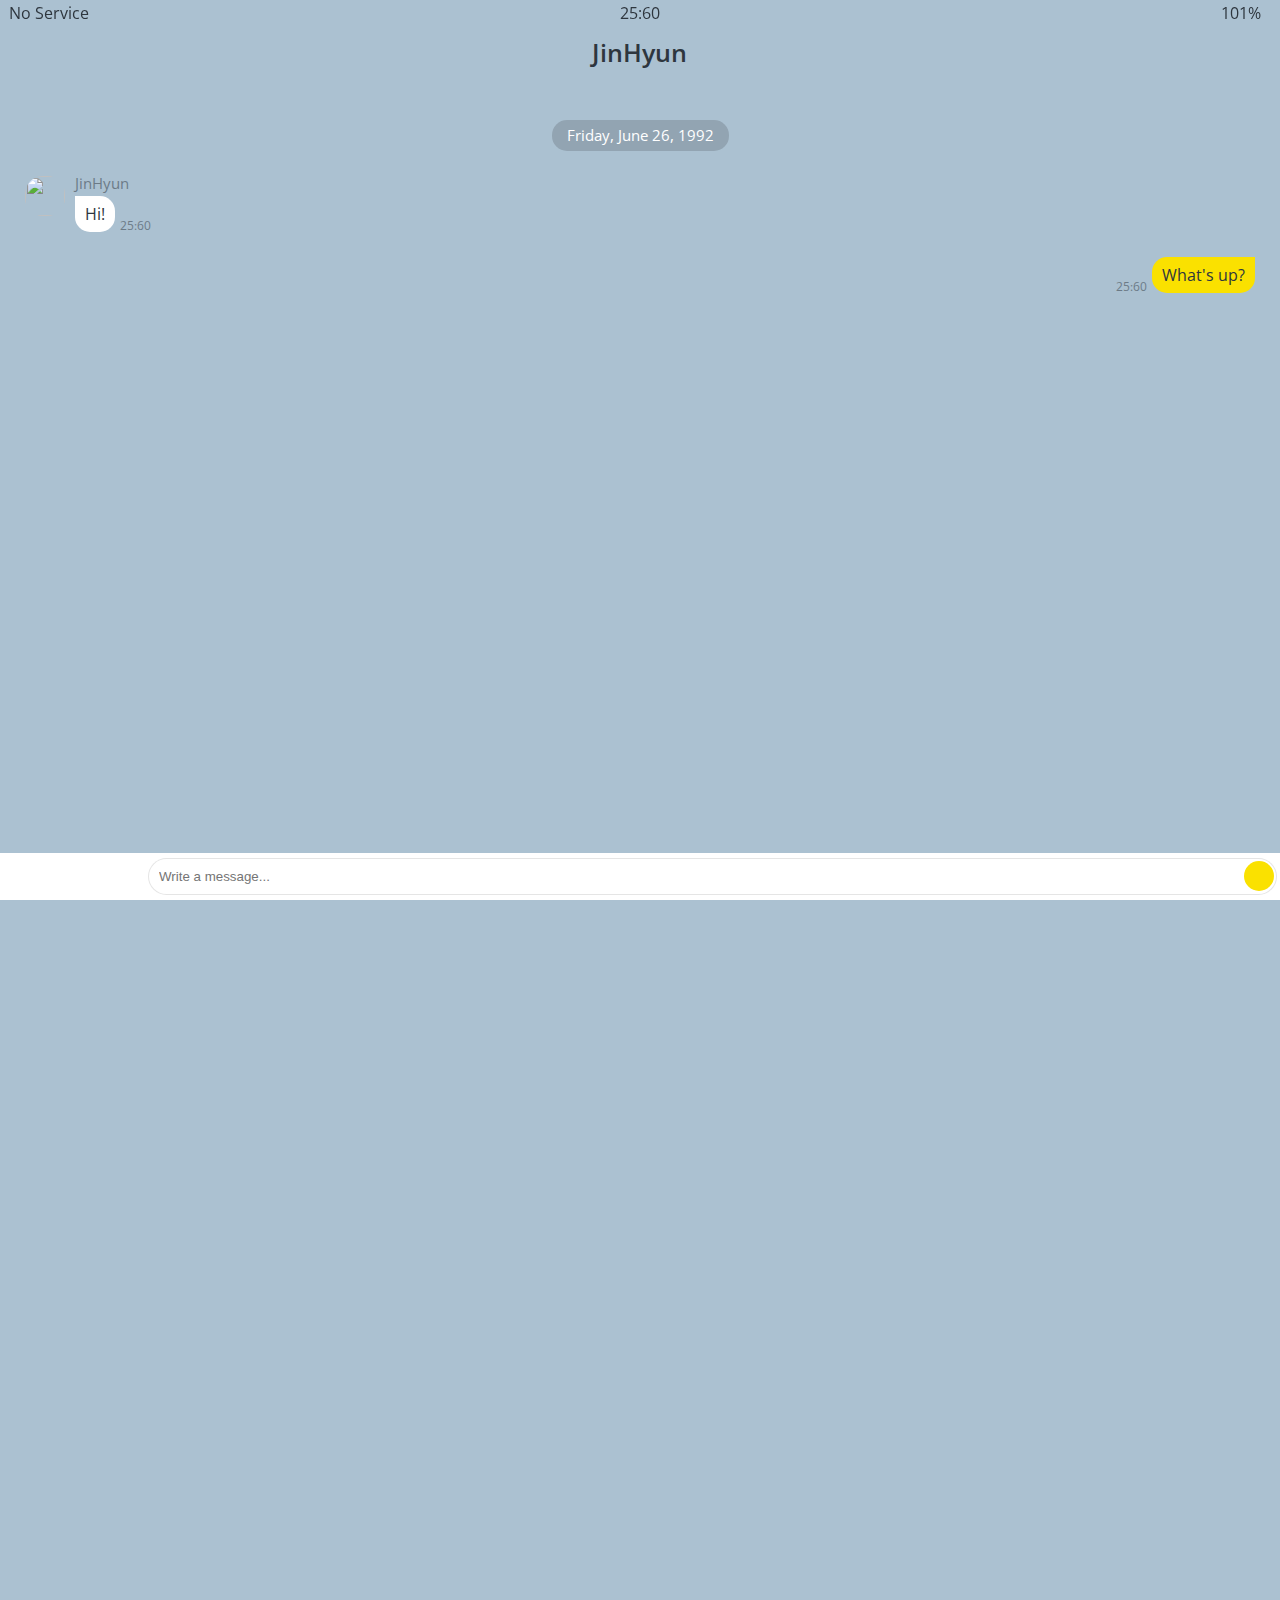
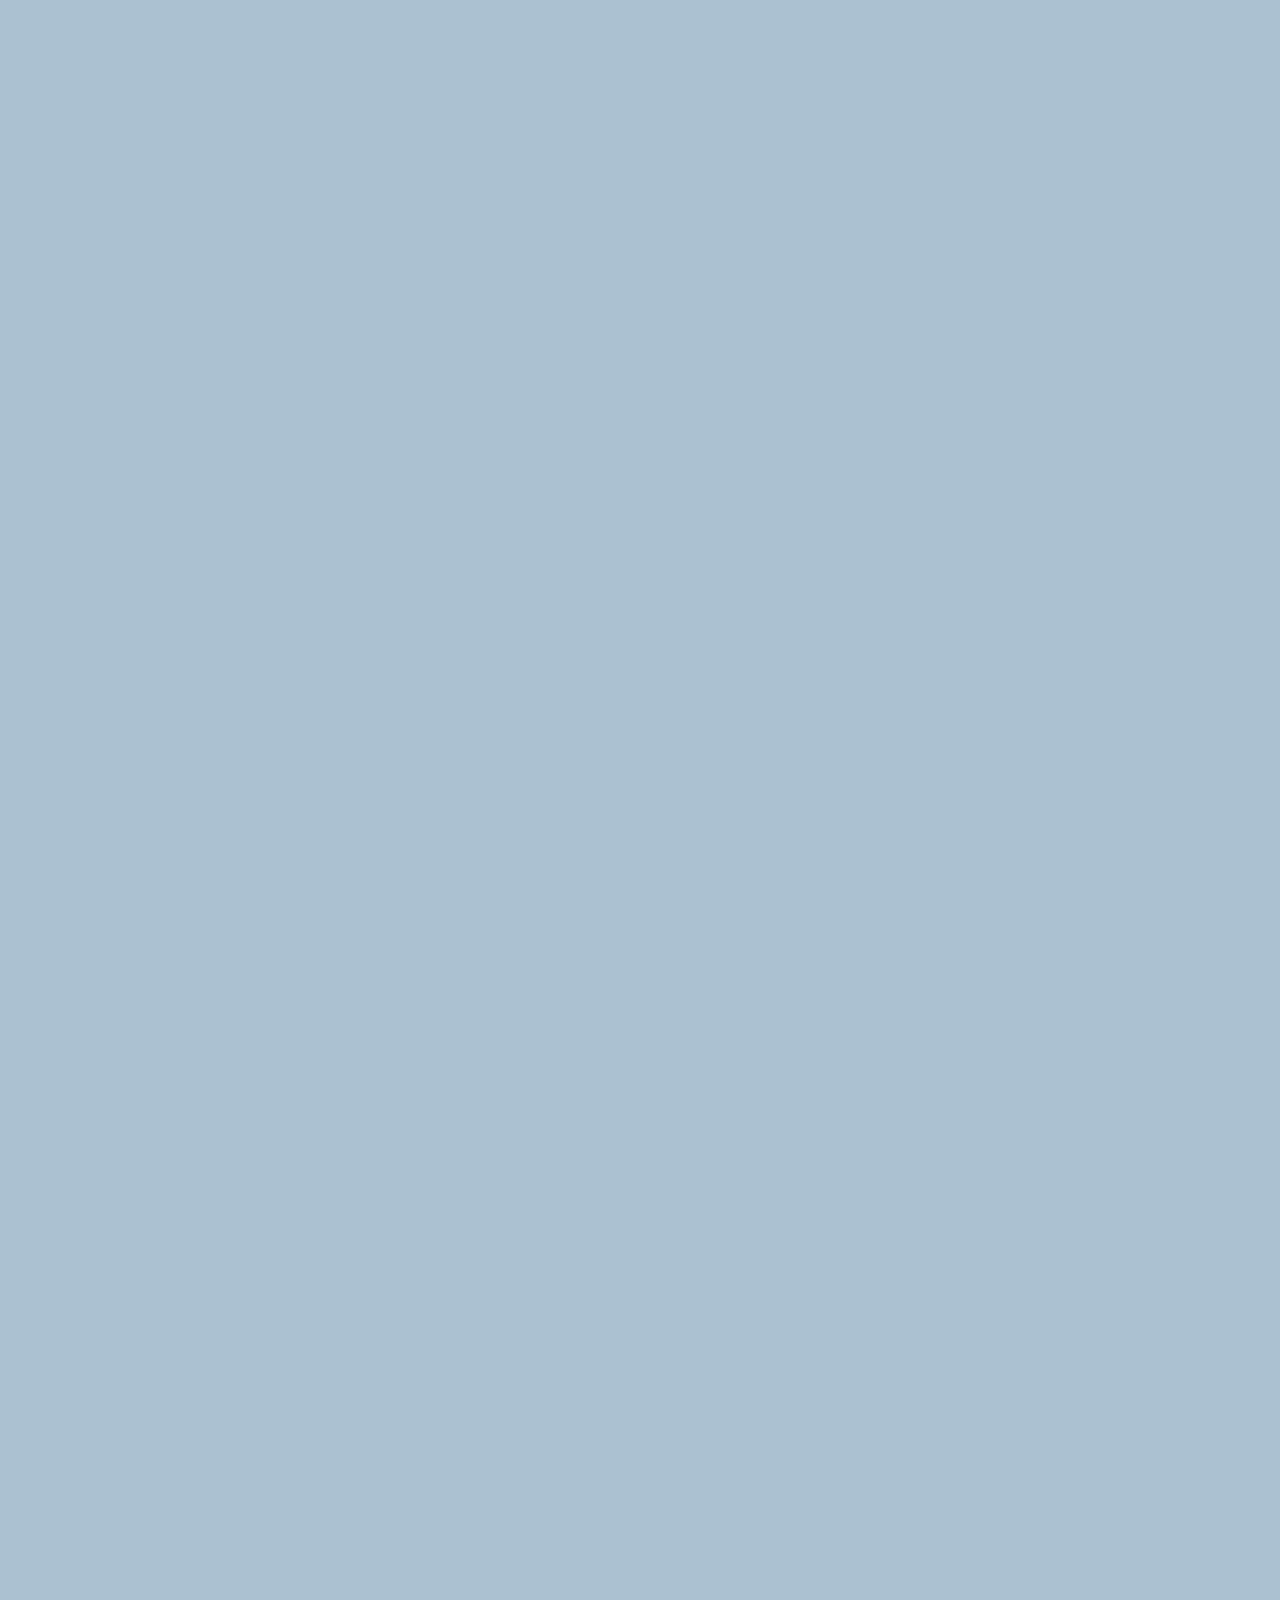
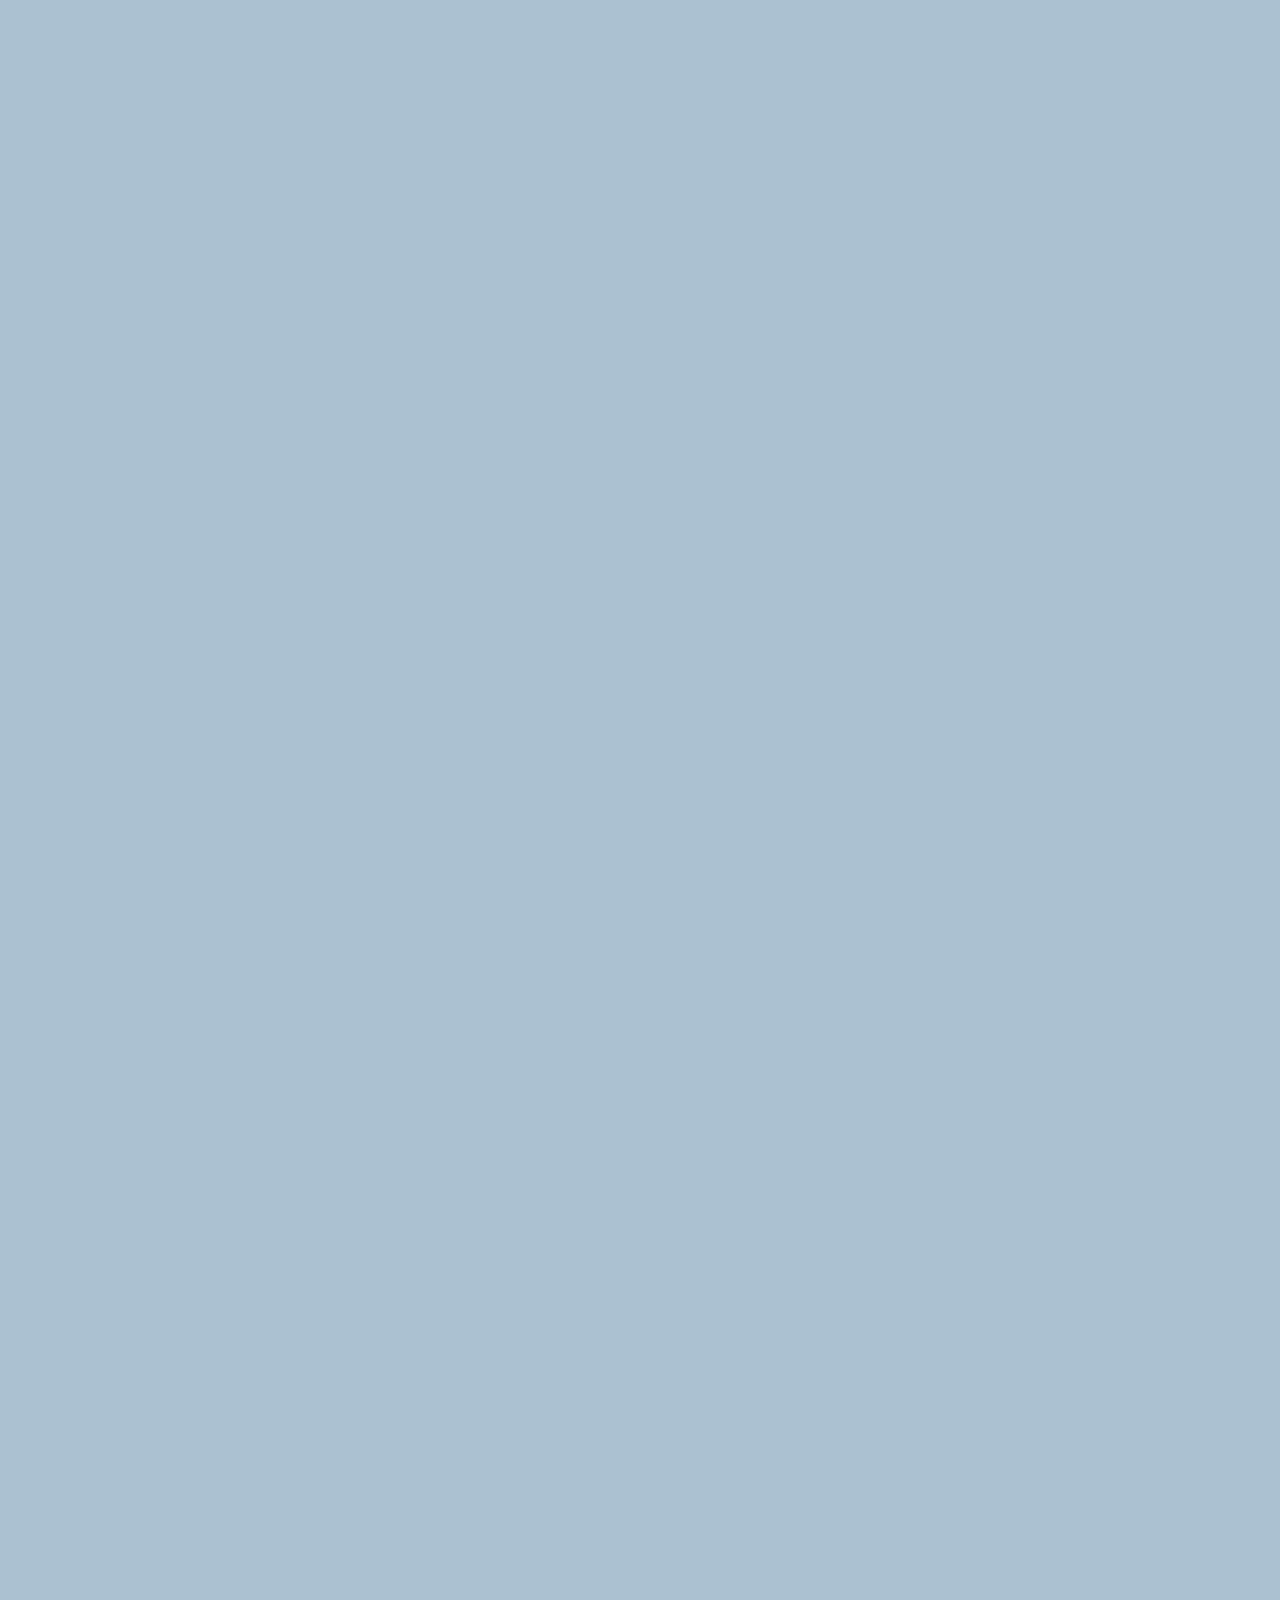
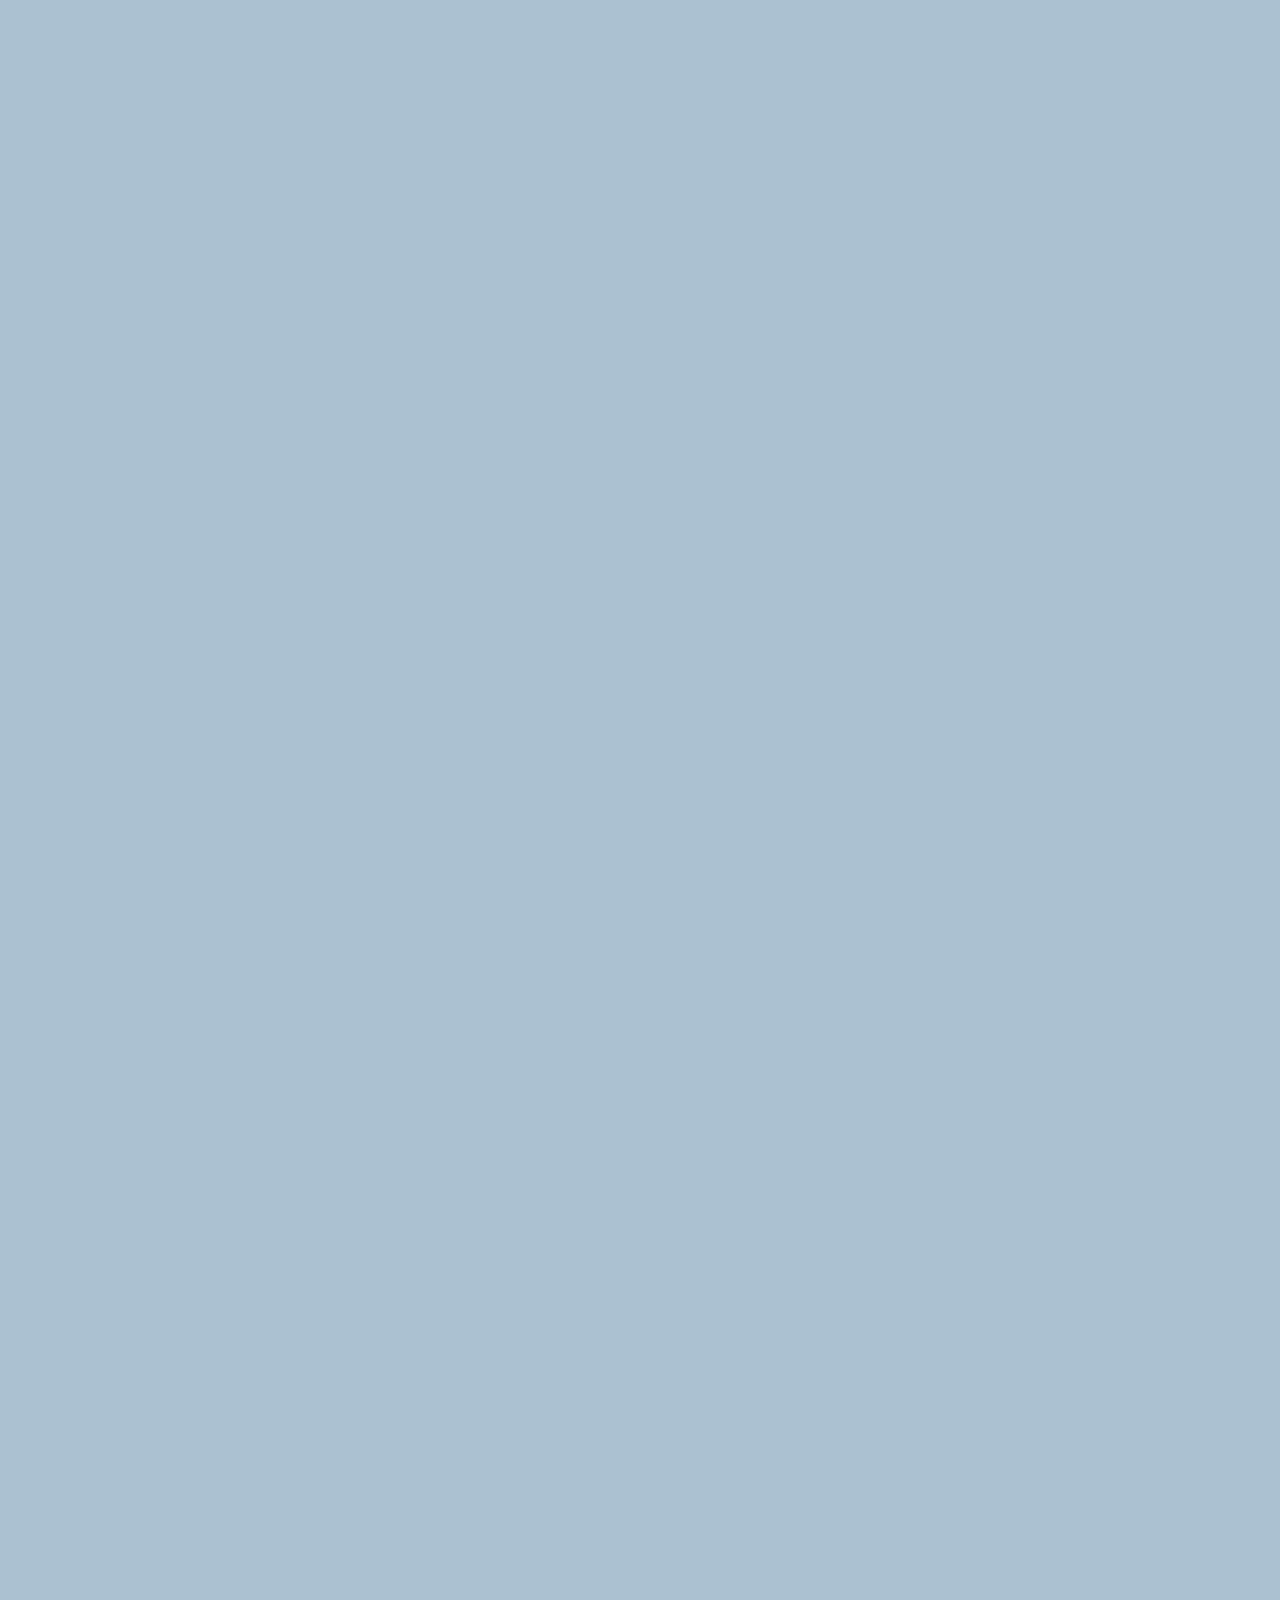
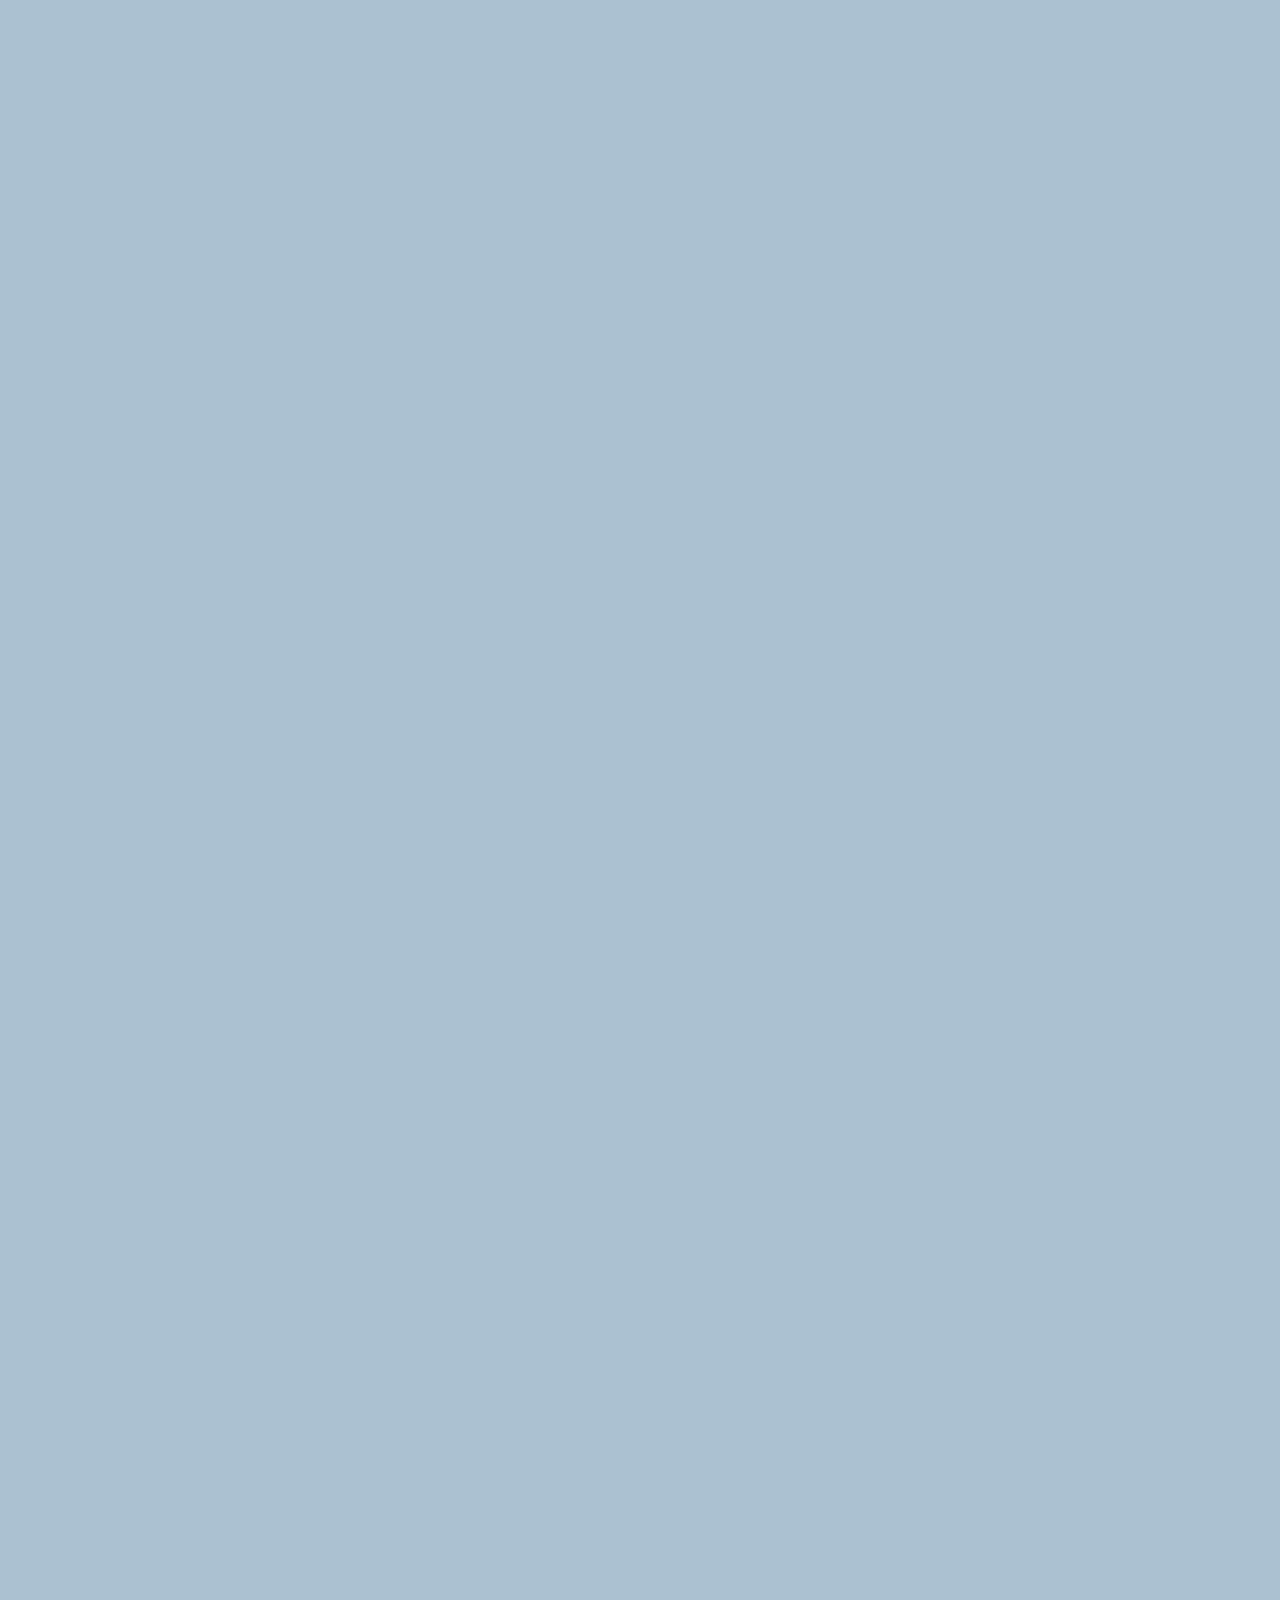
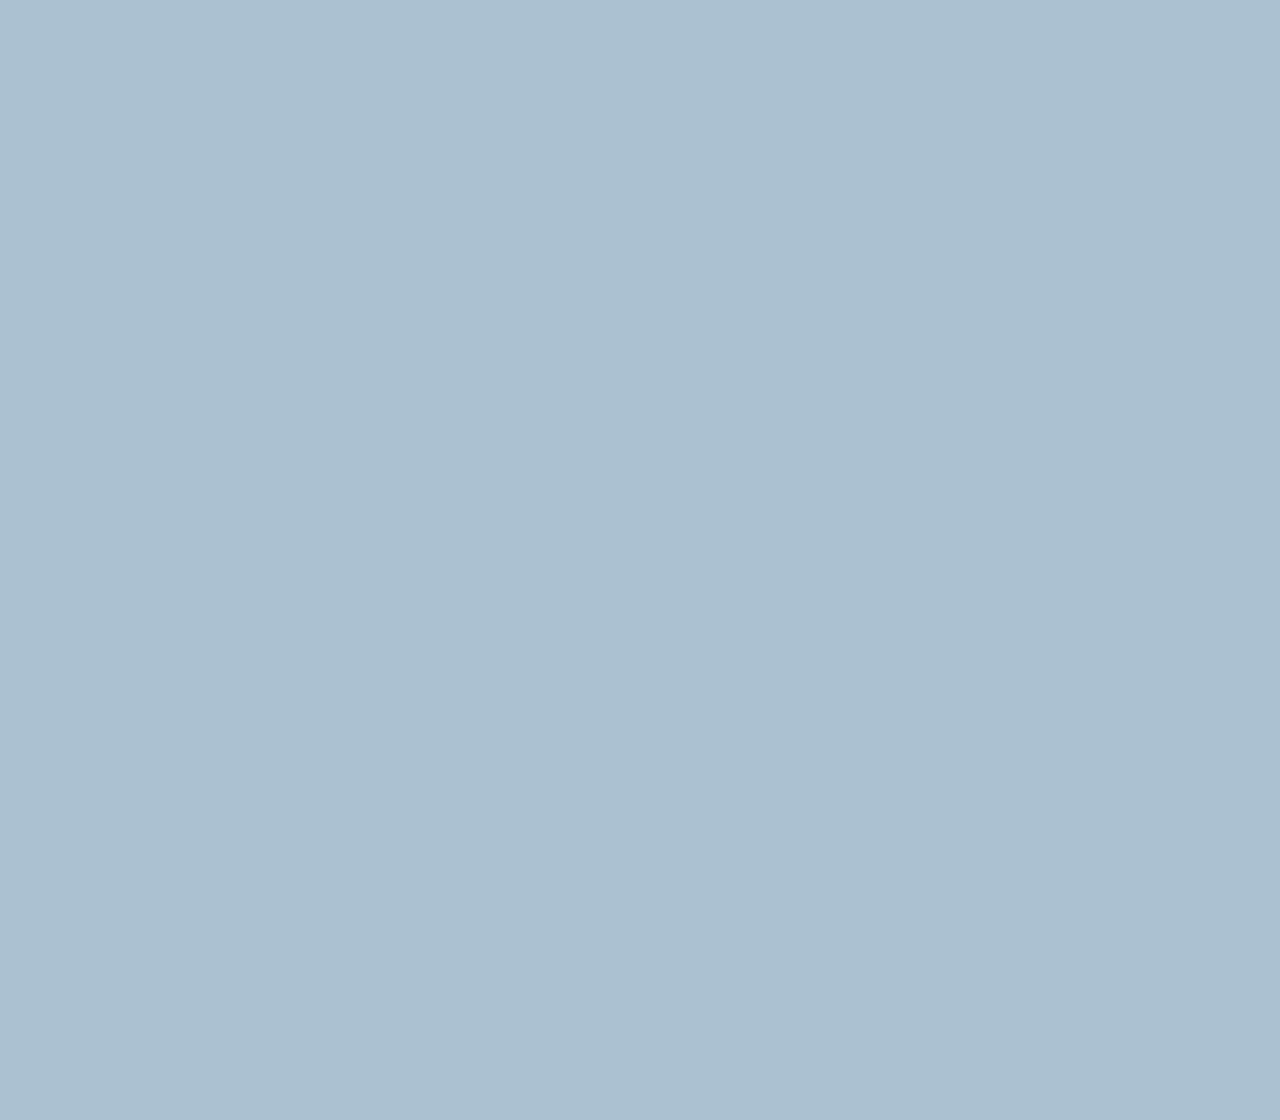
==== chat.html @ e044710d "Added chat.html" ====
<!DOCTYPE html>
<html lang="en">
  <head>
    <link rel="stylesheet" href="css/styles.css" />
    <meta charset="UTF-8" />
    <meta http-equiv="X-UA-Compatible" content="IE=edge" />
    <meta name="viewport" content="width=device-width, initial-scale=1.0" />
    <title>Chat - Kokoa Clone</title>
  </head>
  <body id="chat-screen">
    <div class="status-bar">
      <div class="status-bar__column">
        <span>No Service</span>
        <i class="fas fa-wifi"></i>
      </div>
      <div class="status-bar__column">
        <span>25:60</span>
      </div>
      <div class="status-bar__column">
        <span>101%</span>
        <i class="fas fa-battery-full fa-lg"></i>
        <i class="fas fa-bolt"></i>
      </div>
    </div>

    <header class="alt-header">
      <div class="alt-header__column">
        <a href="chats.html">
          <i class="fas fa-angle-left fa-2x"></i>
        </a>
      </div>
      <div class="alt-header__column">
        <h1 class="alt-header__title">JinHyun</h1>
      </div>
      <div class="alt-header__column">
        <span><i class="fas fa-search fa-lg"></i></span>
        <span><i class="fas fa-bars fa-lg"></i></span>
      </div>
    </header>

    <main class="main-screen main-chat">
      <div class="chat__timestamp">Friday, June 26, 1992</div>

      <div class="message-row">
        <img
          src="https://cdn.pixabay.com/photo/2015/04/23/22/00/tree-736885_960_720.jpg"
        />
        <div class="message-row__content">
          <span class="message__author">JinHyun</span>
          <div class="message__info">
            <span class="message__bubble">Hi!</span>
            <span class="message__time">25:60</span>
          </div>
        </div>
      </div>

      <div class="message-row message-row--own">
        <div class="message-row__content">
          <div class="message__info">
            <span class="message__bubble">What's up?</span>
            <span class="message__time">25:60</span>
          </div>
        </div>
      </div>
    </main>

    <form class="reply">
      <div class="reply__column">
        <i class="far fa-plus-square fa-lg"></i>
      </div>
      <div class="reply__column">
        <input type="text" placeholder="Write a message..." />
        <i class="far fa-smile-wink fa-lg"></i>
        <button>
          <i class="fas fa-paper-plane"></i>
        </button>
      </div>
    </form>

    <script
      src="https://kit.fontawesome.com/fddc3a13b2.js"
      crossorigin="anonymous"
    ></script>
  </body>
</html>
---- css/styles.css ----
@import url("https://fonts.googleapis.com/css2?family=Open+Sans:ital,wght@0,400,600;1,400&display=swap");

@import "reset.css";
@import "variables.css";

/* Components */
@import "components/status-bar.css";
@import "components/nav-bar.css";
@import "components/screen-header.css";
@import "components/user-component.css";
@import "components/badge.css";
@import "components/icon-row.css";
@import "components/alt-screen-header.css";

/* Screens */
@import "screens/login.css";
@import "screens/friends.css";
@import "screens/find.css";
@import "screens/more.css";
@import "screens/settings.css";
@import "screens/chat.css";

body {
  color: #2e363e;
  font-family: "Open Sans", sans-serif;
}

.main-screen {
  padding: 0px var(--horizontal-space);
}
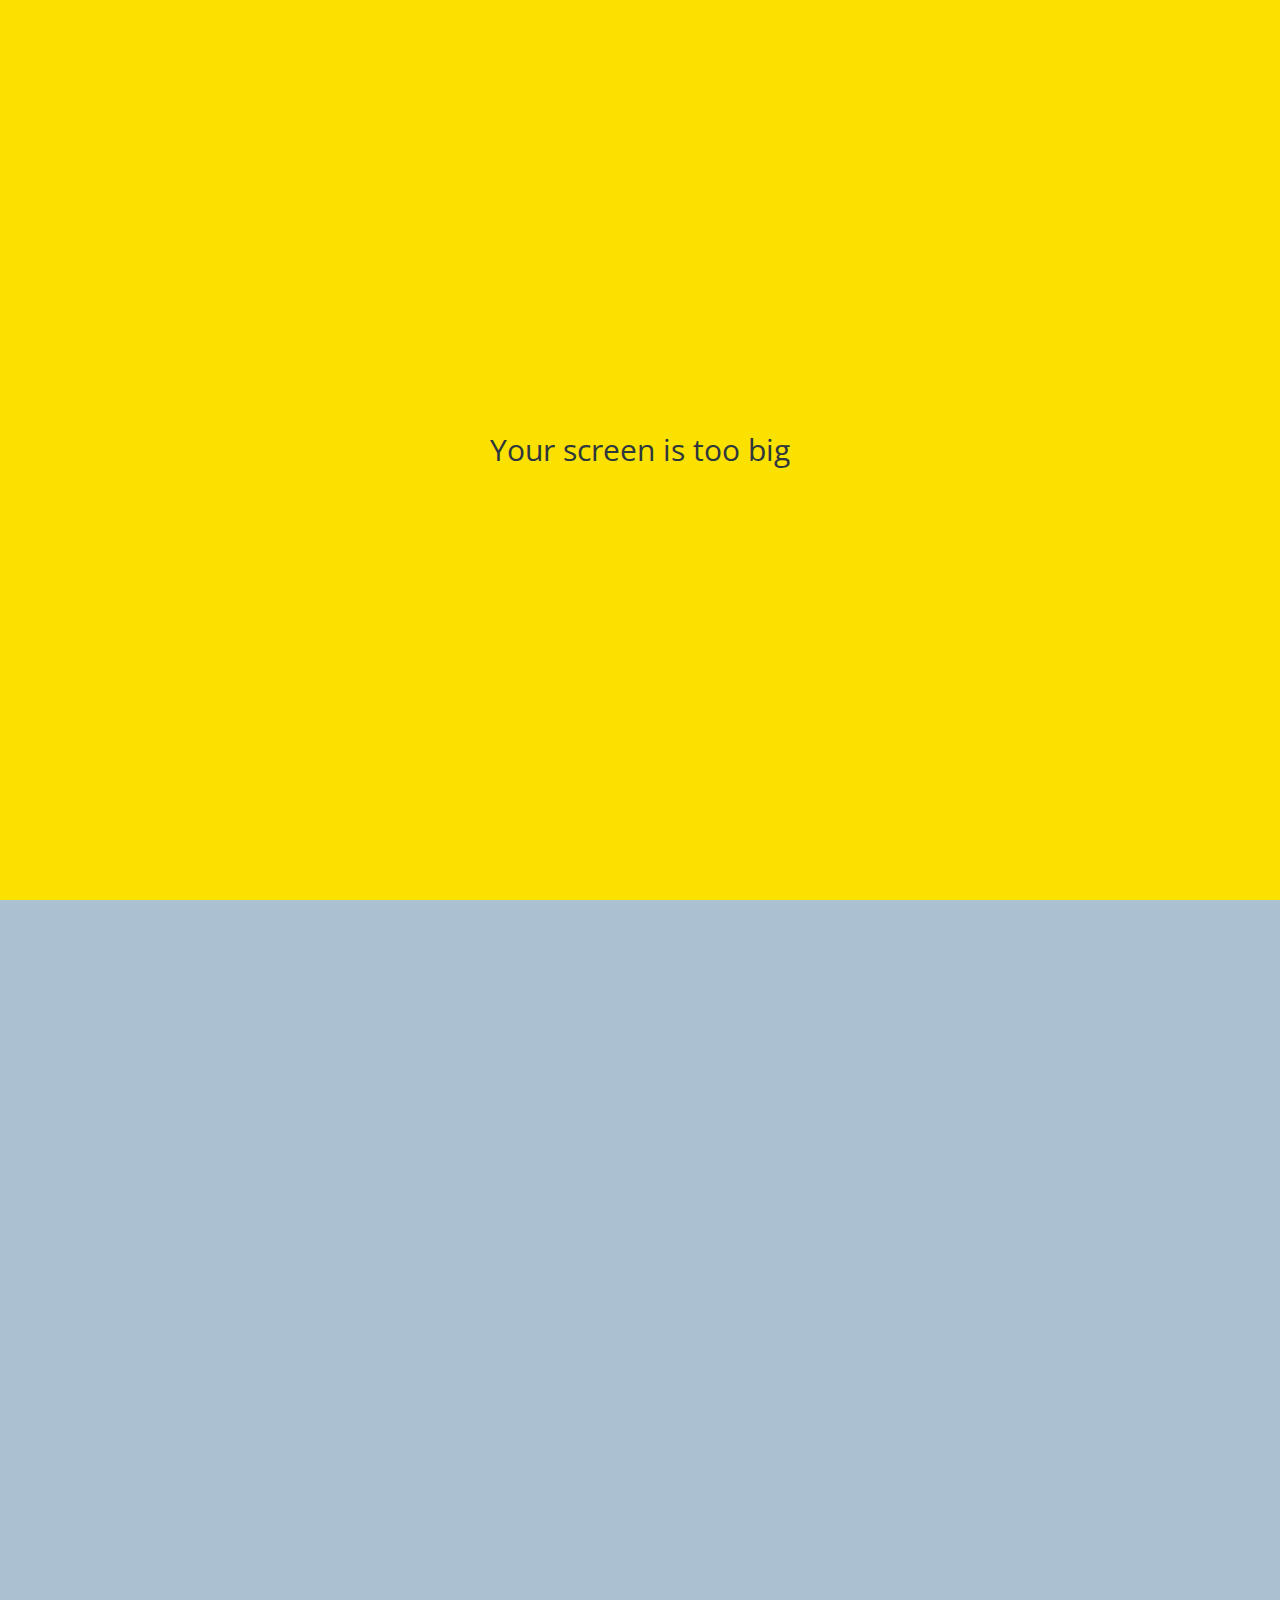
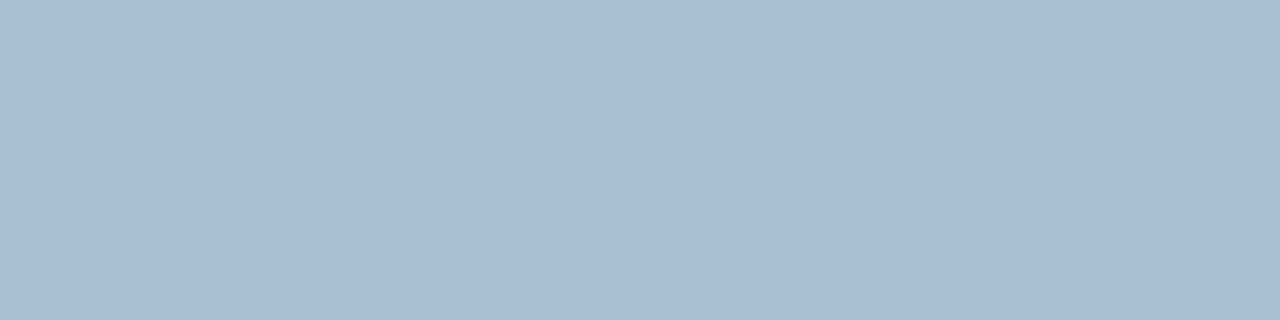
==== commit 3fd0e558: "Added transition" ====
--- a/chat.html
+++ b/chat.html
@@ -77,6 +77,10 @@
       </div>
     </form>
 
+    <div id="no-mobile">
+      <span>Your screen is too big</span>
+    </div>
+
     <script
       src="https://kit.fontawesome.com/fddc3a13b2.js"
       crossorigin="anonymous"
--- a/css/styles.css
+++ b/css/styles.css
@@ -11,6 +11,7 @@
 @import "components/badge.css";
 @import "components/icon-row.css";
 @import "components/alt-screen-header.css";
+@import "components/no-mobile.css";
 
 /* Screens */
 @import "screens/login.css";
